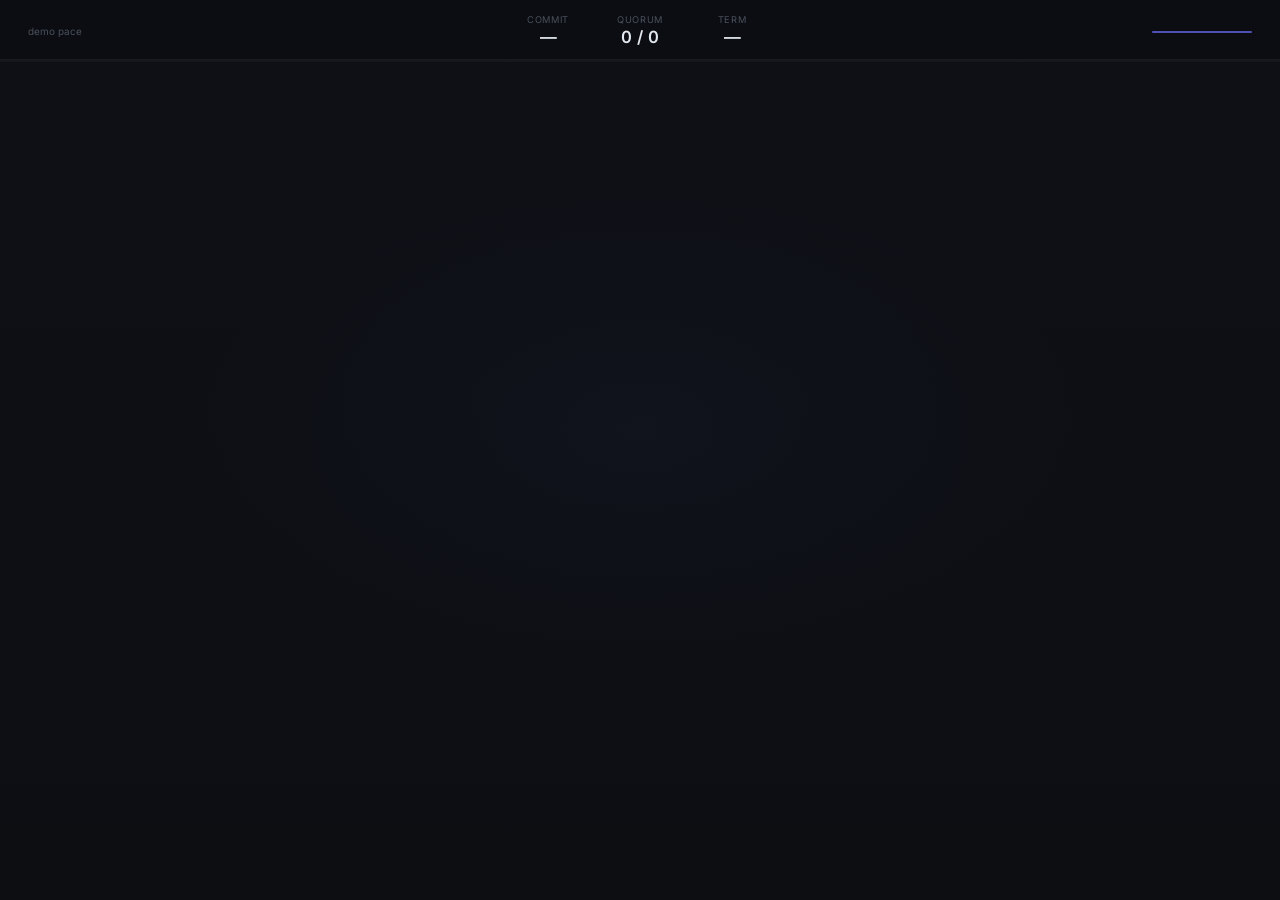
==== visualizer/static/index.html @ b90afa10 "Add Raft cluster visualizer with educational hub layout and 60s showcase. Instrument nodes with an e" ====
<!DOCTYPE html>
<html lang="en">
<head>
  <meta charset="UTF-8">
  <meta name="viewport" content="width=device-width, initial-scale=1.0">
  <title>Raft — Consensus Engine</title>
  <link rel="preconnect" href="https://fonts.googleapis.com">
  <link rel="preconnect" href="https://fonts.gstatic.com" crossorigin>
  <link href="https://fonts.googleapis.com/css2?family=Inter:wght@400;500;600&display=swap" rel="stylesheet">
  <link rel="stylesheet" href="style.css">
</head>
<body>
  <div id="stage">
    <div class="bg-gradient"></div>

    <div id="hud">
      <header class="hud-bar">
        <div class="hud-left">
          <span id="scenario-name" class="hud-scenario"></span>
          <span id="demo-badge" class="demo-badge">demo pace</span>
        </div>
        <div class="hud-metrics">
          <div class="metric">
            <span class="metric-label">commit</span>
            <span id="commit-index-display" class="metric-value">—</span>
          </div>
          <div class="metric">
            <span class="metric-label">quorum</span>
            <span id="quorum-text" class="metric-value">0 / 0</span>
          </div>
          <div class="metric">
            <span class="metric-label">term</span>
            <span id="term-display" class="metric-value">—</span>
          </div>
        </div>
        <div class="hud-right">
          <span id="step-display" class="hud-step"></span>
          <div class="hud-progress"><div id="progress-fill"></div></div>
          <span id="status-chip" class="status-chip hidden"></span>
        </div>
      </header>
      <div id="quorum-bar-wrap" class="quorum-bar-wrap">
        <div id="quorum-fill"></div>
      </div>
    </div>

    <div id="viz-wrap">
      <svg id="viz" viewBox="0 0 1000 620" preserveAspectRatio="xMidYMid meet">
      <defs>
        <linearGradient id="entryGrad" x1="0" y1="0" x2="0" y2="1">
          <stop offset="0%" stop-color="#64748b"/>
          <stop offset="100%" stop-color="#475569"/>
        </linearGradient>
        <linearGradient id="committedGrad" x1="0" y1="0" x2="0" y2="1">
          <stop offset="0%" stop-color="#34d399"/>
          <stop offset="100%" stop-color="#10b981"/>
        </linearGradient>
      </defs>
      <!-- z: beams → nodes (machine+log) → flow → client → fx -->
      <g id="layer-beams"></g>
      <g id="layer-nodes"></g>
      <g id="layer-flow"></g>
      <g id="layer-actors"></g>
      <g id="layer-commit-fx"></g>
    </svg>
      <div id="callout" class="callout"></div>

      <div id="scene-card" class="scene-card hidden">
        <span id="scene-title" class="scene-title"></span>
        <span id="scene-subtitle" class="scene-subtitle"></span>
      </div>

      <div id="showcase-timeline" class="showcase-timeline hidden">
        <div id="showcase-progress"></div>
      </div>

    </div>
  </div>

  <script src="app.js"></script>
</body>
</html>
---- visualizer/static/style.css ----
*, *::before, *::after { box-sizing: border-box; margin: 0; padding: 0; }

html, body {
  width: 100%;
  height: 100%;
  overflow: hidden;
  background: #0c0e12;
  font-family: "Inter", -apple-system, BlinkMacSystemFont, sans-serif;
  color: #94a3b8;
  -webkit-font-smoothing: antialiased;
}

#stage {
  position: relative;
  width: 100vw;
  height: 100vh;
  display: flex;
  flex-direction: column;
  overflow: hidden;
}

.bg-gradient {
  position: absolute;
  inset: 0;
  background:
    radial-gradient(ellipse 55% 45% at 50% 48%, rgba(99, 102, 241, 0.04) 0%, transparent 65%),
    linear-gradient(180deg, #0e1016 0%, #0c0e12 100%);
  pointer-events: none;
}

#hud {
  position: relative;
  flex-shrink: 0;
  z-index: 10;
  pointer-events: none;
}

#viz-wrap {
  position: relative;
  flex: 1;
  min-height: 0;
  display: flex;
}

#viz {
  flex: 1;
  width: 100%;
  height: 100%;
}

.hud-bar {
  display: grid;
  grid-template-columns: minmax(0, 1fr) auto minmax(0, 1fr);
  align-items: center;
  gap: 2rem;
  padding: 0.85rem 1.75rem;
  border-bottom: 1px solid rgba(255, 255, 255, 0.06);
  background: rgba(12, 14, 18, 0.92);
}

.hud-left {
  display: flex;
  flex-direction: column;
  gap: 0.2rem;
  min-width: 0;
}

.hud-scenario {
  font-size: 0.72rem;
  font-weight: 500;
  color: rgba(148, 163, 184, 0.75);
  white-space: nowrap;
  overflow: hidden;
  text-overflow: ellipsis;
}

.demo-badge {
  font-size: 0.62rem;
  color: rgba(148, 163, 184, 0.45);
  width: fit-content;
}

.demo-badge.hidden { display: none; }

.hud-metrics {
  display: flex;
  gap: 2.25rem;
  align-items: flex-start;
  padding: 0 0.5rem;
}

.metric {
  display: flex;
  flex-direction: column;
  align-items: center;
  gap: 0.25rem;
  min-width: 3.5rem;
}

.metric-label {
  font-size: 0.58rem;
  letter-spacing: 0.08em;
  text-transform: uppercase;
  color: rgba(148, 163, 184, 0.45);
}

.metric-value {
  font-size: 1.05rem;
  font-weight: 600;
  font-variant-numeric: tabular-nums;
  color: #e2e8f0;
  line-height: 1;
}

.metric-value.bump { color: #34d399; }

.hud-right {
  display: flex;
  flex-direction: column;
  align-items: flex-end;
  gap: 0.3rem;
  min-width: 0;
}

.hud-step {
  font-size: 0.62rem;
  font-variant-numeric: tabular-nums;
  color: rgba(148, 163, 184, 0.4);
}

.hud-progress {
  width: 100px;
  height: 2px;
  background: rgba(255, 255, 255, 0.07);
  border-radius: 1px;
  overflow: hidden;
}

#progress-fill {
  height: 100%;
  background: #6366f1;
  opacity: 0.7;
  transition: width 0.35s ease;
}

.quorum-bar-wrap {
  height: 2px;
  background: rgba(255, 255, 255, 0.03);
}

#quorum-fill {
  height: 100%;
  width: 0%;
  background: rgba(52, 211, 153, 0.45);
  transition: width 0.15s ease;
}

.status-chip {
  font-size: 0.58rem;
  letter-spacing: 0.05em;
  text-transform: uppercase;
  color: rgba(52, 211, 153, 0.75);
}

.status-chip.error { color: #f87171; }

.callout {
  position: absolute;
  left: 50%;
  top: 38%;
  transform: translate(-50%, -50%);
  z-index: 5;
  font-size: 0.88rem;
  font-weight: 500;
  color: #e2e8f0;
  opacity: 0;
  transition: opacity 0.25s ease;
  pointer-events: none;
  padding: 0.45rem 0.9rem;
  border-radius: 6px;
  background: rgba(15, 17, 22, 0.94);
  border: 1px solid rgba(255, 255, 255, 0.07);
}

.callout.visible { opacity: 1; }
.callout.election { border-color: rgba(251, 191, 36, 0.25); color: #fde68a; }
.callout.leader { border-color: rgba(52, 211, 153, 0.25); color: #6ee7b7; }
.callout.commit { border-color: rgba(99, 102, 241, 0.3); color: #c7d2fe; }
.callout.fail { border-color: rgba(248, 113, 113, 0.25); color: #fca5a5; }

.hidden { display: none !important; }

/* Machine cards — topology + log per node */
.node-machine {
  transition: opacity 0.2s ease;
}

.node-machine.dimmed { opacity: 0.2; }

.machine-body {
  fill: rgba(16, 20, 28, 0.96);
  stroke: rgba(148, 163, 184, 0.28);
  stroke-width: 1.5;
}

.machine-body.leader {
  fill: rgba(14, 26, 24, 0.98);
  stroke: rgba(52, 211, 153, 0.55);
  stroke-width: 2;
}

.machine-body.center-node.leader {
  stroke: rgba(52, 211, 153, 0.7);
  stroke-width: 2.5;
}

.machine-body.follower {
  fill: rgba(16, 20, 28, 0.96);
  stroke: rgba(148, 163, 184, 0.28);
}

.machine-body.candidate {
  fill: rgba(24, 22, 16, 0.96);
  stroke: rgba(251, 191, 36, 0.45);
}

.machine-body.offline {
  fill: rgba(14, 16, 20, 0.7);
  stroke: rgba(100, 116, 139, 0.25);
  stroke-dasharray: 4 3;
  opacity: 0.55;
}

.node-id-label {
  font-size: 11px;
  font-weight: 600;
  fill: #e2e8f0;
}

.role-badge {
  text-anchor: end;
  font-size: 9px;
  font-weight: 600;
  letter-spacing: 0.04em;
  text-transform: uppercase;
  fill: rgba(148, 163, 184, 0.65);
}

.role-badge.leader { fill: rgba(52, 211, 153, 0.9); }
.role-badge.follower { fill: rgba(148, 163, 184, 0.6); }
.role-badge.candidate { fill: rgba(251, 191, 36, 0.85); }
.role-badge.offline { fill: rgba(248, 113, 113, 0.55); }

.log-section-label {
  font-size: 8px;
  font-weight: 500;
  letter-spacing: 0.06em;
  text-transform: uppercase;
  fill: rgba(148, 163, 184, 0.4);
}

.vote-tally {
  text-anchor: middle;
  font-size: 8px;
  fill: rgba(251, 191, 36, 0.75);
  opacity: 0;
}

.vote-tally.visible { opacity: 1; }

.client-body {
  fill: rgba(15, 20, 30, 0.85);
  stroke: rgba(96, 165, 250, 0.45);
  stroke-width: 1;
}

.client-label {
  text-anchor: middle;
  font-size: 10px;
  font-weight: 500;
  fill: rgba(147, 197, 253, 0.85);
  dominant-baseline: central;
}

/* Log strip inside each machine */
.rail-bg.log-rail {
  fill: rgba(255, 255, 255, 0.02);
  stroke: rgba(148, 163, 184, 0.16);
  stroke-width: 1;
}

.rail-bg.log-rail.leader-rail {
  fill: rgba(52, 211, 153, 0.04);
  stroke: rgba(52, 211, 153, 0.22);
}

.rail-bg.log-rail.processing {
  stroke: rgba(52, 211, 153, 0.45);
  transition: stroke 0.2s ease;
}

.queue-group.hidden { display: none; }

.rail-bg.queue-rail {
  fill: rgba(96, 165, 250, 0.03);
  stroke: rgba(96, 165, 250, 0.18);
}

.slot-ghost {
  fill: none;
  stroke: rgba(255, 255, 255, 0.035);
  stroke-width: 0.5;
}

.commit-line {
  stroke: rgba(52, 211, 153, 0.45);
  stroke-width: 1;
  stroke-dasharray: 3 4;
}

.commit-zone {
  fill: rgba(52, 211, 153, 0.04);
  opacity: 0;
}

.commit-zone.active {
  animation: commitZoneFlash 0.45s ease forwards;
}

@keyframes commitZoneFlash {
  0% { opacity: 0.45; fill: rgba(99, 102, 241, 0.06); }
  100% { opacity: 0.12; fill: rgba(52, 211, 153, 0.04); }
}

.log-entry { stroke-width: 0.5; }
.log-entry.uncommitted {
  fill: rgba(71, 85, 105, 0.85);
  stroke: rgba(148, 163, 184, 0.3);
}
.log-entry.committed {
  fill: rgba(16, 185, 129, 0.75);
  stroke: rgba(52, 211, 153, 0.4);
}
.log-entry.lock-in { animation: entryLock 0.2s ease; }

@keyframes entryLock {
  50% { transform: scale(1.04); }
}

.log-entry-group {
  transition: transform 0.14s ease, opacity 0.1s ease;
}

.log-entry-index {
  text-anchor: middle;
  dominant-baseline: central;
  font-size: 9px;
  font-weight: 600;
  font-variant-numeric: tabular-nums;
  fill: rgba(255, 255, 255, 0.88);
  pointer-events: none;
}

.queue-chip {
  fill: rgba(96, 165, 250, 0.1);
  stroke: rgba(96, 165, 250, 0.28);
  stroke-width: 0.5;
}

.queue-chip-label {
  font-size: 7px;
  font-weight: 500;
  fill: rgba(147, 197, 253, 0.8);
  text-anchor: middle;
  dominant-baseline: central;
}

/* layer 5: flow packets */
.flow-request { fill: #60a5fa; }
.flow-forward { fill: #2dd4bf; }
.flow-entry {
  fill: rgba(71, 85, 105, 0.9);
  stroke: rgba(148, 163, 184, 0.35);
  stroke-width: 0.5;
}
.flow-ack { fill: #818cf8; }
.flow-vote { fill: #fb923c; }
.flow-vote-granted { fill: #fcd34d; }

.flow-label {
  font-family: "Inter", sans-serif;
  text-anchor: middle;
  font-size: 8px;
  font-weight: 500;
  fill: rgba(226, 232, 240, 0.85);
  pointer-events: none;
}

.flow-label-bg {
  fill: rgba(12, 14, 18, 0.92);
  stroke: rgba(255, 255, 255, 0.06);
  stroke-width: 0.5;
}

.flow-trail {
  stroke-linecap: round;
  pointer-events: none;
  opacity: 0.35;
}

/* layer 2: connectors */
.fan-connector {
  fill: none;
  stroke: rgba(148, 163, 184, 0.22);
  stroke-width: 1.5;
}

.replicate-beam {
  fill: none;
  stroke: rgba(129, 140, 248, 0.22);
  stroke-width: 1;
  opacity: 0;
  pointer-events: none;
}

.replicate-beam.active {
  animation: beamFlash 0.28s ease forwards;
}

@keyframes beamFlash {
  0% { opacity: 0.35; }
  100% { opacity: 0; }
}

/* layer 6: commit fx */
.commit-burst {
  fill: none;
  stroke: rgba(52, 211, 153, 0.25);
  stroke-width: 1;
  opacity: 0;
  pointer-events: none;
}

.commit-burst.active {
  animation: commitBurst 0.5s ease-out forwards;
}

@keyframes commitBurst {
  0% { opacity: 0.4; }
  100% { opacity: 0; }
}

/* Showcase mode */
.showcase-timeline {
  position: absolute;
  left: 1.75rem;
  right: 1.75rem;
  bottom: 1.25rem;
  height: 2px;
  background: rgba(255, 255, 255, 0.06);
  border-radius: 1px;
  overflow: hidden;
  z-index: 8;
}

#showcase-progress {
  height: 100%;
  width: 0%;
  background: rgba(99, 102, 241, 0.55);
  transition: width 0.12s linear;
}

.scene-card {
  position: absolute;
  left: 1.75rem;
  bottom: 2.25rem;
  display: flex;
  flex-direction: column;
  gap: 0.2rem;
  max-width: 320px;
  z-index: 8;
  opacity: 0;
  transform: translateY(6px);
  transition: opacity 0.45s ease, transform 0.45s ease;
  pointer-events: none;
}

.scene-card.visible {
  opacity: 1;
  transform: translateY(0);
}

.scene-title {
  font-size: 0.82rem;
  font-weight: 600;
  color: #e2e8f0;
  letter-spacing: 0.01em;
}

.scene-subtitle {
  font-size: 0.68rem;
  color: rgba(148, 163, 184, 0.65);
  line-height: 1.35;
}

.summary-overlay {
  position: absolute;
  inset: 0;
  display: flex;
  flex-direction: column;
  align-items: center;
  justify-content: center;
  gap: 1rem;
  background: rgba(10, 12, 16, 0.72);
  z-index: 9;
  opacity: 0;
  transition: opacity 0.6s ease;
  pointer-events: none;
}

.summary-overlay.visible {
  opacity: 1;
}

.summary-heading {
  font-size: 1.1rem;
  font-weight: 600;
  color: #f1f5f9;
  letter-spacing: 0.02em;
}

.summary-points {
  list-style: none;
  display: flex;
  flex-direction: column;
  gap: 0.45rem;
  text-align: center;
}

.summary-points li {
  font-size: 0.78rem;
  color: rgba(203, 213, 225, 0.85);
}

.summary-points li::before {
  content: "→ ";
  color: rgba(52, 211, 153, 0.7);
}

.actor.await-reveal,
.node-machine.await-reveal {
  opacity: 0;
}

.actor.reveal-in,
.node-machine.reveal-in {
  animation: nodeReveal 0.55s ease forwards;
}

@keyframes nodeReveal {
  from { opacity: 0; }
  to { opacity: 1; }
}

.client-actor.await-reveal {
  opacity: 0;
}

.client-actor.reveal-in {
  animation: nodeReveal 0.6s ease forwards;
}

.node-machine.uncertainty .role-badge {
  animation: uncertaintyPulse 1.2s ease-in-out infinite;
}

@keyframes uncertaintyPulse {
  0%, 100% { opacity: 0.5; }
  50% { opacity: 1; }
}

#stage.showcase-mode .hud-step,
#stage.showcase-mode .demo-badge {
  display: none;
}

#stage.showcase-mode .hud-scenario {
  font-size: 0.75rem;
  color: rgba(203, 213, 225, 0.8);
}
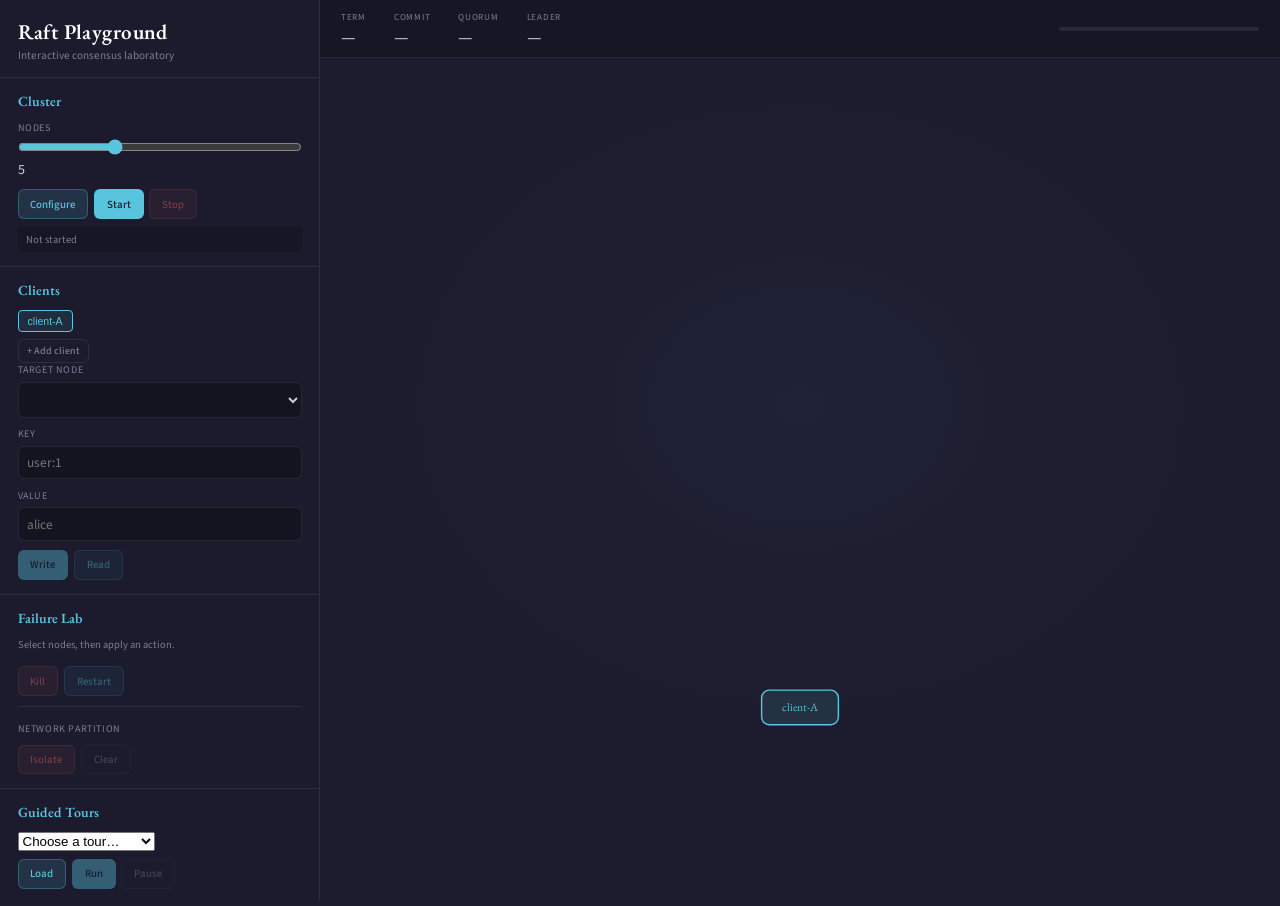
==== commit 7004ba94: "Add interactive Raft playground with control API and redesigned UI Transform the passive visualizer " ====
--- a/visualizer/static/index.html
+++ b/visualizer/static/index.html
@@ -3,80 +3,146 @@
 <head>
   <meta charset="UTF-8">
   <meta name="viewport" content="width=device-width, initial-scale=1.0">
-  <title>Raft — Consensus Engine</title>
+  <title>Raft Playground — Distributed Systems Laboratory</title>
   <link rel="preconnect" href="https://fonts.googleapis.com">
   <link rel="preconnect" href="https://fonts.gstatic.com" crossorigin>
-  <link href="https://fonts.googleapis.com/css2?family=Inter:wght@400;500;600&display=swap" rel="stylesheet">
+  <link href="https://fonts.googleapis.com/css2?family=EB+Garamond:ital,wght@0,500;0,600;1,500&family=Source+Sans+3:wght@400;500;600&display=swap" rel="stylesheet">
   <link rel="stylesheet" href="style.css">
 </head>
 <body>
-  <div id="stage">
-    <div class="bg-gradient"></div>
+  <div id="app">
+    <aside id="sidebar">
+      <header class="sidebar-header">
+        <h1>Raft Playground</h1>
+        <p class="subtitle">Interactive consensus laboratory</p>
+      </header>
 
-    <div id="hud">
-      <header class="hud-bar">
-        <div class="hud-left">
-          <span id="scenario-name" class="hud-scenario"></span>
-          <span id="demo-badge" class="demo-badge">demo pace</span>
+      <section class="panel" id="panel-cluster">
+        <h2>Cluster</h2>
+        <label class="field">
+          <span>Nodes</span>
+          <input type="range" id="node-count" min="3" max="9" value="5">
+          <output id="node-count-val">5</output>
+        </label>
+        <div class="btn-row">
+          <button id="btn-create" class="btn secondary">Configure</button>
+          <button id="btn-start" class="btn primary">Start</button>
+          <button id="btn-stop" class="btn danger" disabled>Stop</button>
         </div>
-        <div class="hud-metrics">
-          <div class="metric">
-            <span class="metric-label">commit</span>
-            <span id="commit-index-display" class="metric-value">—</span>
-          </div>
-          <div class="metric">
-            <span class="metric-label">quorum</span>
-            <span id="quorum-text" class="metric-value">0 / 0</span>
-          </div>
-          <div class="metric">
-            <span class="metric-label">term</span>
-            <span id="term-display" class="metric-value">—</span>
+        <div id="cluster-health" class="health-chip">Not started</div>
+      </section>
+
+      <section class="panel" id="panel-clients">
+        <h2>Clients</h2>
+        <div id="client-tabs" class="client-tabs"></div>
+        <button id="btn-add-client" class="btn ghost small">+ Add client</button>
+        <label class="field">
+          <span>Target node</span>
+          <select id="target-node"></select>
+        </label>
+        <label class="field">
+          <span>Key</span>
+          <input type="text" id="req-key" placeholder="user:1">
+        </label>
+        <label class="field">
+          <span>Value</span>
+          <input type="text" id="req-value" placeholder="alice">
+        </label>
+        <div class="btn-row">
+          <button id="btn-put" class="btn primary" disabled>Write</button>
+          <button id="btn-get" class="btn secondary" disabled>Read</button>
+        </div>
+      </section>
+
+      <section class="panel" id="panel-failures">
+        <h2>Failure Lab</h2>
+        <p class="hint">Select nodes, then apply an action.</p>
+        <div id="node-actions" class="node-actions"></div>
+        <div class="btn-row">
+          <button id="btn-kill" class="btn danger" disabled>Kill</button>
+          <button id="btn-restart" class="btn secondary" disabled>Restart</button>
+        </div>
+        <div class="partition-box">
+          <span class="field-label">Network partition</span>
+          <div id="partition-nodes" class="partition-nodes"></div>
+          <div class="btn-row">
+            <button id="btn-partition" class="btn danger" disabled>Isolate</button>
+            <button id="btn-clear-partition" class="btn ghost" disabled>Clear</button>
           </div>
         </div>
-        <div class="hud-right">
-          <span id="step-display" class="hud-step"></span>
-          <div class="hud-progress"><div id="progress-fill"></div></div>
-          <span id="status-chip" class="status-chip hidden"></span>
+      </section>
+
+      <section class="panel" id="panel-tours">
+        <h2>Guided Tours</h2>
+        <select id="tour-select">
+          <option value="">Choose a tour…</option>
+          <option value="visualizer/scenarios/showcase.json">Lifecycle showcase</option>
+          <option value="visualizer/scenarios/election.json">Leader election</option>
+          <option value="visualizer/scenarios/failure.json">Leader failure</option>
+          <option value="visualizer/scenarios/partition.json">Network partition</option>
+          <option value="visualizer/scenarios/persistence.json">Persistence</option>
+        </select>
+        <div class="btn-row">
+          <button id="btn-tour-load" class="btn secondary">Load</button>
+          <button id="btn-tour-run" class="btn primary" disabled>Run</button>
+          <button id="btn-tour-pause" class="btn ghost" disabled>Pause</button>
         </div>
-      </header>
-      <div id="quorum-bar-wrap" class="quorum-bar-wrap">
-        <div id="quorum-fill"></div>
-      </div>
-    </div>
+      </section>
 
-    <div id="viz-wrap">
-      <svg id="viz" viewBox="0 0 1000 620" preserveAspectRatio="xMidYMid meet">
-      <defs>
-        <linearGradient id="entryGrad" x1="0" y1="0" x2="0" y2="1">
-          <stop offset="0%" stop-color="#64748b"/>
-          <stop offset="100%" stop-color="#475569"/>
-        </linearGradient>
-        <linearGradient id="committedGrad" x1="0" y1="0" x2="0" y2="1">
-          <stop offset="0%" stop-color="#34d399"/>
-          <stop offset="100%" stop-color="#10b981"/>
-        </linearGradient>
-      </defs>
-      <!-- z: beams → nodes (machine+log) → flow → client → fx -->
-      <g id="layer-beams"></g>
-      <g id="layer-nodes"></g>
-      <g id="layer-flow"></g>
-      <g id="layer-actors"></g>
-      <g id="layer-commit-fx"></g>
-    </svg>
-      <div id="callout" class="callout"></div>
+      <section class="panel panel-log">
+        <h2>Event Log</h2>
+        <div id="event-log" class="event-log"></div>
+      </section>
+    </aside>
 
-      <div id="scene-card" class="scene-card hidden">
-        <span id="scene-title" class="scene-title"></span>
-        <span id="scene-subtitle" class="scene-subtitle"></span>
+    <main id="canvas-area">
+      <div id="hud">
+        <div class="hud-metric">
+          <span class="label">Term</span>
+          <span id="hud-term" class="value">—</span>
+        </div>
+        <div class="hud-metric">
+          <span class="label">Commit</span>
+          <span id="hud-commit" class="value">—</span>
+        </div>
+        <div class="hud-metric">
+          <span class="label">Quorum</span>
+          <span id="hud-quorum" class="value">—</span>
+        </div>
+        <div class="hud-metric">
+          <span class="label">Leader</span>
+          <span id="hud-leader" class="value">—</span>
+        </div>
+        <div id="quorum-bar"><div id="quorum-fill"></div></div>
       </div>
 
-      <div id="showcase-timeline" class="showcase-timeline hidden">
-        <div id="showcase-progress"></div>
+      <div id="viz-wrap">
+        <svg id="viz" viewBox="0 0 1000 680" preserveAspectRatio="xMidYMid meet">
+          <defs>
+            <linearGradient id="entryGrad" x1="0" y1="0" x2="0" y2="1">
+              <stop offset="0%" stop-color="#64748b"/>
+              <stop offset="100%" stop-color="#475569"/>
+            </linearGradient>
+            <linearGradient id="committedGrad" x1="0" y1="0" x2="0" y2="1">
+              <stop offset="0%" stop-color="#95d5b2"/>
+              <stop offset="100%" stop-color="#52b788"/>
+            </linearGradient>
+            <filter id="glow">
+              <feGaussianBlur stdDeviation="3" result="blur"/>
+              <feMerge><feMergeNode in="blur"/><feMergeNode in="SourceGraphic"/></feMerge>
+            </filter>
+          </defs>
+          <g id="layer-beams"></g>
+          <g id="layer-nodes"></g>
+          <g id="layer-flow"></g>
+          <g id="layer-actors"></g>
+          <g id="layer-fx"></g>
+        </svg>
+        <div id="callout" class="callout hidden"></div>
       </div>
-
-    </div>
+    </main>
   </div>
 
-  <script src="app.js"></script>
+  <script type="module" src="js/main.js"></script>
 </body>
 </html>
--- a/visualizer/static/style.css
+++ b/visualizer/static/style.css
@@ -1,590 +1,428 @@
 *, *::before, *::after { box-sizing: border-box; margin: 0; padding: 0; }
+
+:root {
+  --bg-deep: #1c1c2e;
+  --bg-panel: rgba(28, 28, 46, 0.95);
+  --bg-card: rgba(38, 40, 58, 0.9);
+  --border: rgba(255, 255, 255, 0.08);
+  --text: #c8cad8;
+  --text-dim: #7a7d94;
+  --teal: #58c4dd;
+  --gold: #ffd166;
+  --coral: #ff6b6b;
+  --sage: #95d5b2;
+  --lavender: #b39cd0;
+  --follower: #6b7280;
+  --candidate: #ffd166;
+  --leader: #58c4dd;
+  --font-serif: "EB Garamond", Georgia, serif;
+  --font-sans: "Source Sans 3", system-ui, sans-serif;
+  --ease: cubic-bezier(0.25, 0.1, 0.25, 1);
+}
 
 html, body {
   width: 100%;
   height: 100%;
   overflow: hidden;
-  background: #0c0e12;
-  font-family: "Inter", -apple-system, BlinkMacSystemFont, sans-serif;
-  color: #94a3b8;
-  -webkit-font-smoothing: antialiased;
-}
-
-#stage {
+  background: var(--bg-deep);
+  color: var(--text);
+  font-family: var(--font-sans);
+  font-size: 14px;
+}
+
+#app {
+  display: grid;
+  grid-template-columns: 320px 1fr;
+  height: 100vh;
+}
+
+#sidebar {
+  background: var(--bg-panel);
+  border-right: 1px solid var(--border);
+  overflow-y: auto;
+  display: flex;
+  flex-direction: column;
+  gap: 0;
+}
+
+.sidebar-header {
+  padding: 1.25rem 1.25rem 1rem;
+  border-bottom: 1px solid var(--border);
+}
+
+.sidebar-header h1 {
+  font-family: var(--font-serif);
+  font-size: 1.5rem;
+  font-weight: 600;
+  color: #fff;
+  letter-spacing: 0.02em;
+}
+
+.subtitle {
+  font-size: 0.8rem;
+  color: var(--text-dim);
+  margin-top: 0.25rem;
+}
+
+.panel {
+  padding: 1rem 1.25rem;
+  border-bottom: 1px solid var(--border);
+}
+
+.panel h2 {
+  font-family: var(--font-serif);
+  font-size: 1rem;
+  font-weight: 600;
+  color: var(--teal);
+  margin-bottom: 0.75rem;
+}
+
+.field {
+  display: flex;
+  flex-direction: column;
+  gap: 0.35rem;
+  margin-bottom: 0.65rem;
+}
+
+.field span, .field-label {
+  font-size: 0.72rem;
+  text-transform: uppercase;
+  letter-spacing: 0.06em;
+  color: var(--text-dim);
+}
+
+.field input[type="text"],
+.field select {
+  background: rgba(0, 0, 0, 0.25);
+  border: 1px solid var(--border);
+  border-radius: 6px;
+  padding: 0.45rem 0.6rem;
+  color: var(--text);
+  font-family: inherit;
+}
+
+.field input[type="range"] {
+  width: 100%;
+  accent-color: var(--teal);
+}
+
+.btn-row {
+  display: flex;
+  flex-wrap: wrap;
+  gap: 0.4rem;
+  margin-top: 0.5rem;
+}
+
+.btn {
+  font-family: inherit;
+  font-size: 0.78rem;
+  font-weight: 500;
+  padding: 0.45rem 0.85rem;
+  border-radius: 6px;
+  border: 1px solid transparent;
+  cursor: pointer;
+  transition: all 0.2s var(--ease);
+}
+
+.btn:disabled {
+  opacity: 0.4;
+  cursor: not-allowed;
+}
+
+.btn.primary {
+  background: var(--teal);
+  color: #1c1c2e;
+}
+
+.btn.primary:hover:not(:disabled) {
+  filter: brightness(1.1);
+}
+
+.btn.secondary {
+  background: rgba(88, 196, 221, 0.15);
+  color: var(--teal);
+  border-color: rgba(88, 196, 221, 0.3);
+}
+
+.btn.danger {
+  background: rgba(255, 107, 107, 0.15);
+  color: var(--coral);
+  border-color: rgba(255, 107, 107, 0.3);
+}
+
+.btn.ghost {
+  background: transparent;
+  color: var(--text-dim);
+  border-color: var(--border);
+}
+
+.btn.small {
+  padding: 0.3rem 0.6rem;
+  font-size: 0.72rem;
+}
+
+.health-chip {
+  margin-top: 0.6rem;
+  padding: 0.35rem 0.6rem;
+  border-radius: 4px;
+  font-size: 0.75rem;
+  background: rgba(0, 0, 0, 0.2);
+  color: var(--text-dim);
+}
+
+.health-chip.healthy { color: var(--sage); }
+.health-chip.warning { color: var(--gold); }
+.health-chip.error { color: var(--coral); }
+
+.client-tabs {
+  display: flex;
+  gap: 0.35rem;
+  flex-wrap: wrap;
+  margin-bottom: 0.5rem;
+}
+
+.client-tab {
+  padding: 0.3rem 0.65rem;
+  border-radius: 4px;
+  font-size: 0.75rem;
+  cursor: pointer;
+  border: 1px solid var(--border);
+  background: transparent;
+  color: var(--text-dim);
+  transition: all 0.2s var(--ease);
+}
+
+.client-tab.active {
+  border-color: var(--teal);
+  color: var(--teal);
+  background: rgba(88, 196, 221, 0.1);
+}
+
+.hint {
+  font-size: 0.75rem;
+  color: var(--text-dim);
+  margin-bottom: 0.5rem;
+}
+
+.node-actions, .partition-nodes {
+  display: flex;
+  flex-wrap: wrap;
+  gap: 0.35rem;
+  margin-bottom: 0.5rem;
+}
+
+.node-chip {
+  padding: 0.3rem 0.55rem;
+  border-radius: 4px;
+  font-size: 0.72rem;
+  cursor: pointer;
+  border: 1px solid var(--border);
+  background: rgba(0, 0, 0, 0.2);
+  color: var(--text-dim);
+  transition: all 0.2s var(--ease);
+}
+
+.node-chip.selected {
+  border-color: var(--gold);
+  color: var(--gold);
+  background: rgba(255, 209, 102, 0.1);
+}
+
+.node-chip.offline {
+  opacity: 0.5;
+  text-decoration: line-through;
+}
+
+.node-chip.isolated {
+  border-color: var(--coral);
+  color: var(--coral);
+}
+
+.partition-box {
+  margin-top: 0.75rem;
+  padding-top: 0.75rem;
+  border-top: 1px solid var(--border);
+}
+
+.panel-log {
+  flex: 1;
+  min-height: 120px;
+  display: flex;
+  flex-direction: column;
+}
+
+.event-log {
+  flex: 1;
+  overflow-y: auto;
+  font-family: ui-monospace, monospace;
+  font-size: 0.68rem;
+  line-height: 1.5;
+  color: var(--text-dim);
+  max-height: 180px;
+}
+
+.event-log .line {
+  padding: 0.1rem 0;
+  border-bottom: 1px solid rgba(255,255,255,0.03);
+}
+
+#canvas-area {
+  display: flex;
+  flex-direction: column;
+  background:
+    radial-gradient(ellipse 60% 50% at 50% 45%, rgba(88, 196, 221, 0.04) 0%, transparent 70%),
+    var(--bg-deep);
   position: relative;
-  width: 100vw;
-  height: 100vh;
-  display: flex;
-  flex-direction: column;
-  overflow: hidden;
-}
-
-.bg-gradient {
-  position: absolute;
-  inset: 0;
-  background:
-    radial-gradient(ellipse 55% 45% at 50% 48%, rgba(99, 102, 241, 0.04) 0%, transparent 65%),
-    linear-gradient(180deg, #0e1016 0%, #0c0e12 100%);
-  pointer-events: none;
 }
 
 #hud {
-  position: relative;
-  flex-shrink: 0;
-  z-index: 10;
-  pointer-events: none;
-}
-
-#viz-wrap {
-  position: relative;
-  flex: 1;
-  min-height: 0;
-  display: flex;
-}
-
-#viz {
-  flex: 1;
-  width: 100%;
-  height: 100%;
-}
-
-.hud-bar {
-  display: grid;
-  grid-template-columns: minmax(0, 1fr) auto minmax(0, 1fr);
+  display: flex;
   align-items: center;
   gap: 2rem;
-  padding: 0.85rem 1.75rem;
-  border-bottom: 1px solid rgba(255, 255, 255, 0.06);
-  background: rgba(12, 14, 18, 0.92);
-}
-
-.hud-left {
+  padding: 0.75rem 1.5rem;
+  border-bottom: 1px solid var(--border);
+  background: rgba(0, 0, 0, 0.2);
+}
+
+.hud-metric {
   display: flex;
   flex-direction: column;
-  gap: 0.2rem;
-  min-width: 0;
-}
-
-.hud-scenario {
-  font-size: 0.72rem;
-  font-weight: 500;
-  color: rgba(148, 163, 184, 0.75);
-  white-space: nowrap;
+  gap: 0.15rem;
+}
+
+.hud-metric .label {
+  font-size: 0.65rem;
+  text-transform: uppercase;
+  letter-spacing: 0.08em;
+  color: var(--text-dim);
+}
+
+.hud-metric .value {
+  font-family: var(--font-serif);
+  font-size: 1.1rem;
+  color: #fff;
+}
+
+#quorum-bar {
+  flex: 1;
+  max-width: 200px;
+  height: 4px;
+  background: rgba(255, 255, 255, 0.08);
+  border-radius: 2px;
   overflow: hidden;
-  text-overflow: ellipsis;
-}
-
-.demo-badge {
-  font-size: 0.62rem;
-  color: rgba(148, 163, 184, 0.45);
-  width: fit-content;
-}
-
-.demo-badge.hidden { display: none; }
-
-.hud-metrics {
-  display: flex;
-  gap: 2.25rem;
-  align-items: flex-start;
-  padding: 0 0.5rem;
-}
-
-.metric {
-  display: flex;
-  flex-direction: column;
-  align-items: center;
-  gap: 0.25rem;
-  min-width: 3.5rem;
-}
-
-.metric-label {
-  font-size: 0.58rem;
-  letter-spacing: 0.08em;
-  text-transform: uppercase;
-  color: rgba(148, 163, 184, 0.45);
-}
-
-.metric-value {
-  font-size: 1.05rem;
-  font-weight: 600;
-  font-variant-numeric: tabular-nums;
-  color: #e2e8f0;
-  line-height: 1;
-}
-
-.metric-value.bump { color: #34d399; }
-
-.hud-right {
-  display: flex;
-  flex-direction: column;
-  align-items: flex-end;
-  gap: 0.3rem;
-  min-width: 0;
-}
-
-.hud-step {
-  font-size: 0.62rem;
-  font-variant-numeric: tabular-nums;
-  color: rgba(148, 163, 184, 0.4);
-}
-
-.hud-progress {
-  width: 100px;
-  height: 2px;
-  background: rgba(255, 255, 255, 0.07);
-  border-radius: 1px;
-  overflow: hidden;
-}
-
-#progress-fill {
-  height: 100%;
-  background: #6366f1;
-  opacity: 0.7;
-  transition: width 0.35s ease;
-}
-
-.quorum-bar-wrap {
-  height: 2px;
-  background: rgba(255, 255, 255, 0.03);
+  margin-left: auto;
 }
 
 #quorum-fill {
   height: 100%;
   width: 0%;
-  background: rgba(52, 211, 153, 0.45);
-  transition: width 0.15s ease;
-}
-
-.status-chip {
-  font-size: 0.58rem;
-  letter-spacing: 0.05em;
-  text-transform: uppercase;
-  color: rgba(52, 211, 153, 0.75);
-}
-
-.status-chip.error { color: #f87171; }
+  background: var(--sage);
+  transition: width 0.4s var(--ease);
+}
+
+#viz-wrap {
+  flex: 1;
+  position: relative;
+  min-height: 0;
+}
+
+#viz {
+  width: 100%;
+  height: 100%;
+}
 
 .callout {
   position: absolute;
   left: 50%;
-  top: 38%;
-  transform: translate(-50%, -50%);
-  z-index: 5;
-  font-size: 0.88rem;
-  font-weight: 500;
-  color: #e2e8f0;
+  bottom: 2rem;
+  transform: translateX(-50%);
+  padding: 0.65rem 1.25rem;
+  background: rgba(28, 28, 46, 0.92);
+  border: 1px solid rgba(88, 196, 221, 0.35);
+  border-radius: 8px;
+  font-family: var(--font-serif);
+  font-size: 1rem;
+  color: #fff;
+  pointer-events: none;
+  transition: opacity 0.3s var(--ease);
+  max-width: 80%;
+  text-align: center;
+}
+
+.callout.hidden {
   opacity: 0;
-  transition: opacity 0.25s ease;
-  pointer-events: none;
-  padding: 0.45rem 0.9rem;
-  border-radius: 6px;
-  background: rgba(15, 17, 22, 0.94);
-  border: 1px solid rgba(255, 255, 255, 0.07);
-}
-
-.callout.visible { opacity: 1; }
-.callout.election { border-color: rgba(251, 191, 36, 0.25); color: #fde68a; }
-.callout.leader { border-color: rgba(52, 211, 153, 0.25); color: #6ee7b7; }
-.callout.commit { border-color: rgba(99, 102, 241, 0.3); color: #c7d2fe; }
-.callout.fail { border-color: rgba(248, 113, 113, 0.25); color: #fca5a5; }
-
-.hidden { display: none !important; }
-
-/* Machine cards — topology + log per node */
-.node-machine {
-  transition: opacity 0.2s ease;
-}
-
-.node-machine.dimmed { opacity: 0.2; }
-
-.machine-body {
-  fill: rgba(16, 20, 28, 0.96);
-  stroke: rgba(148, 163, 184, 0.28);
+}
+
+/* SVG node cards */
+.node-card {
+  transition: transform 0.4s var(--ease);
+}
+
+.node-card.offline {
+  opacity: 0.45;
+}
+
+.node-card .card-bg {
+  fill: var(--bg-card);
+  stroke: var(--border);
   stroke-width: 1.5;
 }
 
-.machine-body.leader {
-  fill: rgba(14, 26, 24, 0.98);
-  stroke: rgba(52, 211, 153, 0.55);
-  stroke-width: 2;
-}
-
-.machine-body.center-node.leader {
-  stroke: rgba(52, 211, 153, 0.7);
-  stroke-width: 2.5;
-}
-
-.machine-body.follower {
-  fill: rgba(16, 20, 28, 0.96);
-  stroke: rgba(148, 163, 184, 0.28);
-}
-
-.machine-body.candidate {
-  fill: rgba(24, 22, 16, 0.96);
-  stroke: rgba(251, 191, 36, 0.45);
-}
-
-.machine-body.offline {
-  fill: rgba(14, 16, 20, 0.7);
-  stroke: rgba(100, 116, 139, 0.25);
-  stroke-dasharray: 4 3;
-  opacity: 0.55;
-}
-
-.node-id-label {
-  font-size: 11px;
-  font-weight: 600;
-  fill: #e2e8f0;
-}
-
-.role-badge {
-  text-anchor: end;
+.node-card.leader .card-bg {
+  stroke: var(--leader);
+  filter: url(#glow);
+}
+
+.node-card.candidate .card-bg {
+  stroke: var(--candidate);
+}
+
+.node-card .role-badge {
+  font-family: var(--font-sans);
   font-size: 9px;
   font-weight: 600;
-  letter-spacing: 0.04em;
   text-transform: uppercase;
-  fill: rgba(148, 163, 184, 0.65);
-}
-
-.role-badge.leader { fill: rgba(52, 211, 153, 0.9); }
-.role-badge.follower { fill: rgba(148, 163, 184, 0.6); }
-.role-badge.candidate { fill: rgba(251, 191, 36, 0.85); }
-.role-badge.offline { fill: rgba(248, 113, 113, 0.55); }
-
-.log-section-label {
-  font-size: 8px;
+  letter-spacing: 0.06em;
+}
+
+.node-card .node-id {
+  font-family: var(--font-serif);
+  font-size: 14px;
+  fill: #fff;
+}
+
+.log-slot {
+  transition: fill 0.3s var(--ease);
+}
+
+.flow-packet {
+  pointer-events: none;
+}
+
+.flow-label {
+  font-family: var(--font-sans);
+  font-size: 9px;
   font-weight: 500;
-  letter-spacing: 0.06em;
-  text-transform: uppercase;
-  fill: rgba(148, 163, 184, 0.4);
-}
-
-.vote-tally {
-  text-anchor: middle;
-  font-size: 8px;
-  fill: rgba(251, 191, 36, 0.75);
-  opacity: 0;
-}
-
-.vote-tally.visible { opacity: 1; }
-
-.client-body {
-  fill: rgba(15, 20, 30, 0.85);
-  stroke: rgba(96, 165, 250, 0.45);
-  stroke-width: 1;
-}
-
-.client-label {
-  text-anchor: middle;
-  font-size: 10px;
-  font-weight: 500;
-  fill: rgba(147, 197, 253, 0.85);
-  dominant-baseline: central;
-}
-
-/* Log strip inside each machine */
-.rail-bg.log-rail {
-  fill: rgba(255, 255, 255, 0.02);
-  stroke: rgba(148, 163, 184, 0.16);
-  stroke-width: 1;
-}
-
-.rail-bg.log-rail.leader-rail {
-  fill: rgba(52, 211, 153, 0.04);
-  stroke: rgba(52, 211, 153, 0.22);
-}
-
-.rail-bg.log-rail.processing {
-  stroke: rgba(52, 211, 153, 0.45);
-  transition: stroke 0.2s ease;
-}
-
-.queue-group.hidden { display: none; }
-
-.rail-bg.queue-rail {
-  fill: rgba(96, 165, 250, 0.03);
-  stroke: rgba(96, 165, 250, 0.18);
-}
-
-.slot-ghost {
-  fill: none;
-  stroke: rgba(255, 255, 255, 0.035);
-  stroke-width: 0.5;
-}
-
-.commit-line {
-  stroke: rgba(52, 211, 153, 0.45);
-  stroke-width: 1;
-  stroke-dasharray: 3 4;
-}
-
-.commit-zone {
-  fill: rgba(52, 211, 153, 0.04);
-  opacity: 0;
-}
-
-.commit-zone.active {
-  animation: commitZoneFlash 0.45s ease forwards;
-}
-
-@keyframes commitZoneFlash {
-  0% { opacity: 0.45; fill: rgba(99, 102, 241, 0.06); }
-  100% { opacity: 0.12; fill: rgba(52, 211, 153, 0.04); }
-}
-
-.log-entry { stroke-width: 0.5; }
-.log-entry.uncommitted {
-  fill: rgba(71, 85, 105, 0.85);
-  stroke: rgba(148, 163, 184, 0.3);
-}
-.log-entry.committed {
-  fill: rgba(16, 185, 129, 0.75);
-  stroke: rgba(52, 211, 153, 0.4);
-}
-.log-entry.lock-in { animation: entryLock 0.2s ease; }
-
-@keyframes entryLock {
-  50% { transform: scale(1.04); }
-}
-
-.log-entry-group {
-  transition: transform 0.14s ease, opacity 0.1s ease;
-}
-
-.log-entry-index {
-  text-anchor: middle;
-  dominant-baseline: central;
-  font-size: 9px;
-  font-weight: 600;
-  font-variant-numeric: tabular-nums;
-  fill: rgba(255, 255, 255, 0.88);
-  pointer-events: none;
-}
-
-.queue-chip {
-  fill: rgba(96, 165, 250, 0.1);
-  stroke: rgba(96, 165, 250, 0.28);
-  stroke-width: 0.5;
-}
-
-.queue-chip-label {
-  font-size: 7px;
-  font-weight: 500;
-  fill: rgba(147, 197, 253, 0.8);
-  text-anchor: middle;
-  dominant-baseline: central;
-}
-
-/* layer 5: flow packets */
-.flow-request { fill: #60a5fa; }
-.flow-forward { fill: #2dd4bf; }
-.flow-entry {
-  fill: rgba(71, 85, 105, 0.9);
-  stroke: rgba(148, 163, 184, 0.35);
-  stroke-width: 0.5;
-}
-.flow-ack { fill: #818cf8; }
-.flow-vote { fill: #fb923c; }
-.flow-vote-granted { fill: #fcd34d; }
-
-.flow-label {
-  font-family: "Inter", sans-serif;
-  text-anchor: middle;
-  font-size: 8px;
-  font-weight: 500;
-  fill: rgba(226, 232, 240, 0.85);
-  pointer-events: none;
-}
-
-.flow-label-bg {
-  fill: rgba(12, 14, 18, 0.92);
-  stroke: rgba(255, 255, 255, 0.06);
-  stroke-width: 0.5;
-}
-
-.flow-trail {
-  stroke-linecap: round;
-  pointer-events: none;
-  opacity: 0.35;
-}
-
-/* layer 2: connectors */
-.fan-connector {
-  fill: none;
-  stroke: rgba(148, 163, 184, 0.22);
+}
+
+.client-actor .client-bg {
+  fill: rgba(88, 196, 221, 0.12);
+  stroke: var(--teal);
   stroke-width: 1.5;
 }
 
-.replicate-beam {
-  fill: none;
-  stroke: rgba(129, 140, 248, 0.22);
-  stroke-width: 1;
-  opacity: 0;
-  pointer-events: none;
-}
-
-.replicate-beam.active {
-  animation: beamFlash 0.28s ease forwards;
-}
-
-@keyframes beamFlash {
-  0% { opacity: 0.35; }
-  100% { opacity: 0; }
-}
-
-/* layer 6: commit fx */
-.commit-burst {
-  fill: none;
-  stroke: rgba(52, 211, 153, 0.25);
-  stroke-width: 1;
-  opacity: 0;
-  pointer-events: none;
-}
-
-.commit-burst.active {
-  animation: commitBurst 0.5s ease-out forwards;
-}
-
-@keyframes commitBurst {
-  0% { opacity: 0.4; }
-  100% { opacity: 0; }
-}
-
-/* Showcase mode */
-.showcase-timeline {
-  position: absolute;
-  left: 1.75rem;
-  right: 1.75rem;
-  bottom: 1.25rem;
-  height: 2px;
-  background: rgba(255, 255, 255, 0.06);
-  border-radius: 1px;
-  overflow: hidden;
-  z-index: 8;
-}
-
-#showcase-progress {
-  height: 100%;
-  width: 0%;
-  background: rgba(99, 102, 241, 0.55);
-  transition: width 0.12s linear;
-}
-
-.scene-card {
-  position: absolute;
-  left: 1.75rem;
-  bottom: 2.25rem;
-  display: flex;
-  flex-direction: column;
-  gap: 0.2rem;
-  max-width: 320px;
-  z-index: 8;
-  opacity: 0;
-  transform: translateY(6px);
-  transition: opacity 0.45s ease, transform 0.45s ease;
-  pointer-events: none;
-}
-
-.scene-card.visible {
-  opacity: 1;
-  transform: translateY(0);
-}
-
-.scene-title {
-  font-size: 0.82rem;
-  font-weight: 600;
-  color: #e2e8f0;
-  letter-spacing: 0.01em;
-}
-
-.scene-subtitle {
-  font-size: 0.68rem;
-  color: rgba(148, 163, 184, 0.65);
-  line-height: 1.35;
-}
-
-.summary-overlay {
-  position: absolute;
-  inset: 0;
-  display: flex;
-  flex-direction: column;
-  align-items: center;
-  justify-content: center;
-  gap: 1rem;
-  background: rgba(10, 12, 16, 0.72);
-  z-index: 9;
-  opacity: 0;
-  transition: opacity 0.6s ease;
-  pointer-events: none;
-}
-
-.summary-overlay.visible {
-  opacity: 1;
-}
-
-.summary-heading {
-  font-size: 1.1rem;
-  font-weight: 600;
-  color: #f1f5f9;
-  letter-spacing: 0.02em;
-}
-
-.summary-points {
-  list-style: none;
-  display: flex;
-  flex-direction: column;
-  gap: 0.45rem;
-  text-align: center;
-}
-
-.summary-points li {
-  font-size: 0.78rem;
-  color: rgba(203, 213, 225, 0.85);
-}
-
-.summary-points li::before {
-  content: "→ ";
-  color: rgba(52, 211, 153, 0.7);
-}
-
-.actor.await-reveal,
-.node-machine.await-reveal {
-  opacity: 0;
-}
-
-.actor.reveal-in,
-.node-machine.reveal-in {
-  animation: nodeReveal 0.55s ease forwards;
-}
-
-@keyframes nodeReveal {
-  from { opacity: 0; }
-  to { opacity: 1; }
-}
-
-.client-actor.await-reveal {
-  opacity: 0;
-}
-
-.client-actor.reveal-in {
-  animation: nodeReveal 0.6s ease forwards;
-}
-
-.node-machine.uncertainty .role-badge {
-  animation: uncertaintyPulse 1.2s ease-in-out infinite;
-}
-
-@keyframes uncertaintyPulse {
-  0%, 100% { opacity: 0.5; }
-  50% { opacity: 1; }
-}
-
-#stage.showcase-mode .hud-step,
-#stage.showcase-mode .demo-badge {
-  display: none;
-}
-
-#stage.showcase-mode .hud-scenario {
-  font-size: 0.75rem;
-  color: rgba(203, 213, 225, 0.8);
-}
+.client-actor .client-label {
+  font-family: var(--font-serif);
+  font-size: 12px;
+  fill: var(--teal);
+}
+
+@media (max-width: 900px) {
+  #app {
+    grid-template-columns: 1fr;
+    grid-template-rows: auto 1fr;
+  }
+  #sidebar {
+    max-height: 40vh;
+  }
+}
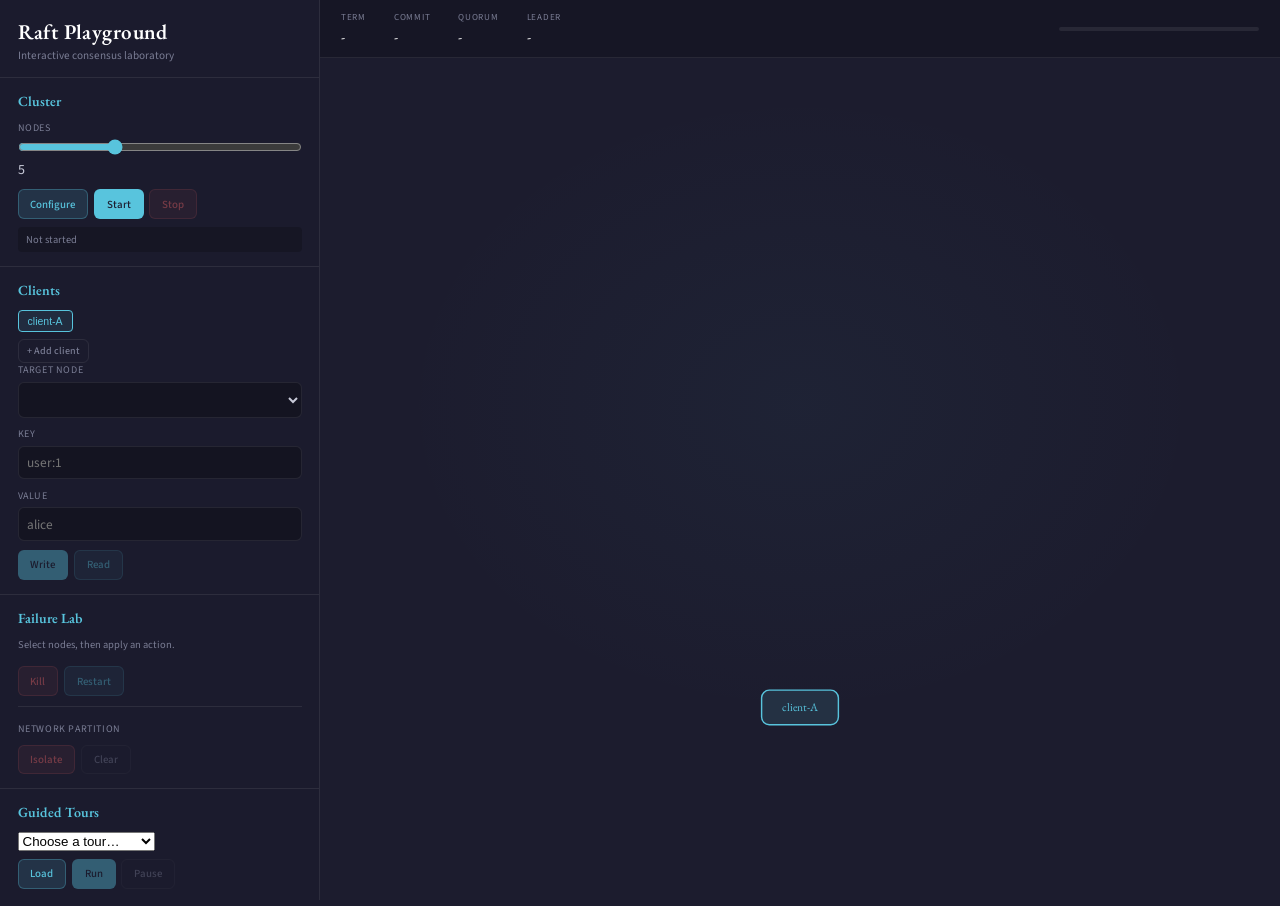
==== commit 3be2676b: "Merge pull request #10 from ryanssenn/cursor/interactive-raft-playground-6293 Interactive distribute" ====
--- a/visualizer/static/index.html
+++ b/visualizer/static/index.html
@@ -3,7 +3,7 @@
 <head>
   <meta charset="UTF-8">
   <meta name="viewport" content="width=device-width, initial-scale=1.0">
-  <title>Raft Playground — Distributed Systems Laboratory</title>
+  <title>Raft Playground</title>
   <link rel="preconnect" href="https://fonts.googleapis.com">
   <link rel="preconnect" href="https://fonts.gstatic.com" crossorigin>
   <link href="https://fonts.googleapis.com/css2?family=EB+Garamond:ital,wght@0,500;0,600;1,500&family=Source+Sans+3:wght@400;500;600&display=swap" rel="stylesheet">
@@ -99,19 +99,19 @@
       <div id="hud">
         <div class="hud-metric">
           <span class="label">Term</span>
-          <span id="hud-term" class="value">—</span>
+          <span id="hud-term" class="value">-</span>
         </div>
         <div class="hud-metric">
           <span class="label">Commit</span>
-          <span id="hud-commit" class="value">—</span>
+          <span id="hud-commit" class="value">-</span>
         </div>
         <div class="hud-metric">
           <span class="label">Quorum</span>
-          <span id="hud-quorum" class="value">—</span>
+          <span id="hud-quorum" class="value">-</span>
         </div>
         <div class="hud-metric">
           <span class="label">Leader</span>
-          <span id="hud-leader" class="value">—</span>
+          <span id="hud-leader" class="value">-</span>
         </div>
         <div id="quorum-bar"><div id="quorum-fill"></div></div>
       </div>
